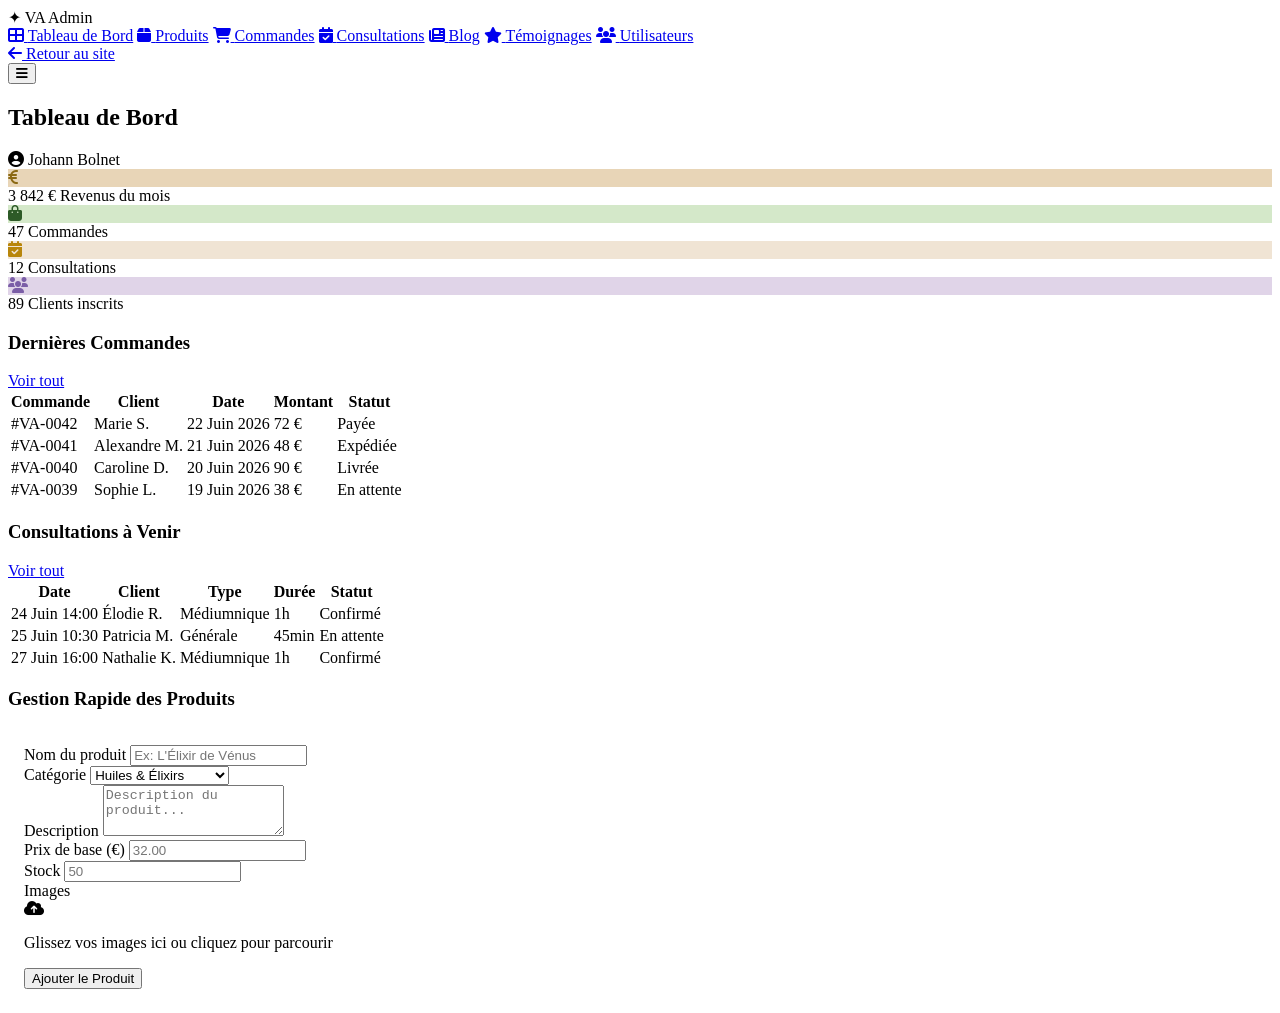
==== admin/index.html @ 386029f0 "✨ Vertus Ancestrales — Site complet Boutique cosmétiques naturels + Consultations + Blog SEO Déploie" ====
<!DOCTYPE html>
<html lang="fr">
<head>
  <meta charset="UTF-8">
  <meta name="viewport" content="width=device-width, initial-scale=1.0">
  <title>Administration — Vertus Ancestrales</title>
  <link rel="preconnect" href="https://fonts.googleapis.com">
  <link href="https://fonts.googleapis.com/css2?family=Playfair+Display:wght@400;600;700&family=Inter:wght@300;400;500;600&display=swap" rel="stylesheet">
  <link rel="stylesheet" href="https://cdnjs.cloudflare.com/ajax/libs/font-awesome/6.5.0/css/all.min.css">
  <link rel="stylesheet" href="css/style.css">
</head>
<body>
  <!-- ADMIN LAYOUT -->
  <div class="admin-layout">
    <!-- Sidebar -->
    <aside class="admin-sidebar" id="admin-sidebar">
      <div class="admin-sidebar-header">
        <span class="logo-icon">✦</span>
        <span class="logo-text">VA Admin</span>
      </div>
      <nav class="admin-nav">
        <a href="#dashboard" class="admin-nav-item active"><i class="fas fa-th-large"></i> <span>Tableau de Bord</span></a>
        <a href="#products" class="admin-nav-item"><i class="fas fa-box"></i> <span>Produits</span></a>
        <a href="#orders" class="admin-nav-item"><i class="fas fa-shopping-cart"></i> <span>Commandes</span></a>
        <a href="#consultations" class="admin-nav-item"><i class="fas fa-calendar-check"></i> <span>Consultations</span></a>
        <a href="#blog" class="admin-nav-item"><i class="fas fa-newspaper"></i> <span>Blog</span></a>
        <a href="#testimonials" class="admin-nav-item"><i class="fas fa-star"></i> <span>Témoignages</span></a>
        <a href="#users" class="admin-nav-item"><i class="fas fa-users"></i> <span>Utilisateurs</span></a>
      </nav>
      <div class="admin-sidebar-footer">
        <a href="index.html" class="admin-nav-item"><i class="fas fa-arrow-left"></i> <span>Retour au site</span></a>
      </div>
    </aside>

    <!-- Main Content -->
    <main class="admin-main">
      <!-- Top Bar -->
      <header class="admin-header">
        <button id="admin-sidebar-toggle" class="admin-toggle"><i class="fas fa-bars"></i></button>
        <h2>Tableau de Bord</h2>
        <div class="admin-header-right">
          <span class="admin-user"><i class="fas fa-user-circle"></i> Johann Bolnet</span>
        </div>
      </header>

      <!-- Content -->
      <div class="admin-content">
        <!-- Stats -->
        <div class="admin-stats">
          <div class="admin-stat-card">
            <div class="stat-icon" style="background:#e8d5b7;"><i class="fas fa-euro-sign" style="color:#8b6914;"></i></div>
            <div class="stat-info">
              <span class="stat-value">3 842 €</span>
              <span class="stat-label">Revenus du mois</span>
            </div>
          </div>
          <div class="admin-stat-card">
            <div class="stat-icon" style="background:#d4e8c9;"><i class="fas fa-shopping-bag" style="color:#2d5a27;"></i></div>
            <div class="stat-info">
              <span class="stat-value">47</span>
              <span class="stat-label">Commandes</span>
            </div>
          </div>
          <div class="admin-stat-card">
            <div class="stat-icon" style="background:#f0e4d4;"><i class="fas fa-calendar-check" style="color:#b8860b;"></i></div>
            <div class="stat-info">
              <span class="stat-value">12</span>
              <span class="stat-label">Consultations</span>
            </div>
          </div>
          <div class="admin-stat-card">
            <div class="stat-icon" style="background:#e0d4e8;"><i class="fas fa-users" style="color:#7b5ea7;"></i></div>
            <div class="stat-info">
              <span class="stat-value">89</span>
              <span class="stat-label">Clients inscrits</span>
            </div>
          </div>
        </div>

        <!-- Recent Orders -->
        <div class="admin-card">
          <div class="admin-card-header">
            <h3>Dernières Commandes</h3>
            <a href="#orders" class="btn btn-sm btn-outline">Voir tout</a>
          </div>
          <div class="admin-table-wrapper">
            <table class="admin-table">
              <thead>
                <tr>
                  <th>Commande</th>
                  <th>Client</th>
                  <th>Date</th>
                  <th>Montant</th>
                  <th>Statut</th>
                </tr>
              </thead>
              <tbody>
                <tr>
                  <td>#VA-0042</td>
                  <td>Marie S.</td>
                  <td>22 Juin 2026</td>
                  <td>72 €</td>
                  <td><span class="status-badge paid">Payée</span></td>
                </tr>
                <tr>
                  <td>#VA-0041</td>
                  <td>Alexandre M.</td>
                  <td>21 Juin 2026</td>
                  <td>48 €</td>
                  <td><span class="status-badge shipped">Expédiée</span></td>
                </tr>
                <tr>
                  <td>#VA-0040</td>
                  <td>Caroline D.</td>
                  <td>20 Juin 2026</td>
                  <td>90 €</td>
                  <td><span class="status-badge delivered">Livrée</span></td>
                </tr>
                <tr>
                  <td>#VA-0039</td>
                  <td>Sophie L.</td>
                  <td>19 Juin 2026</td>
                  <td>38 €</td>
                  <td><span class="status-badge pending">En attente</span></td>
                </tr>
              </tbody>
            </table>
          </div>
        </div>

        <!-- Upcoming Consultations -->
        <div class="admin-card">
          <div class="admin-card-header">
            <h3>Consultations à Venir</h3>
            <a href="#consultations" class="btn btn-sm btn-outline">Voir tout</a>
          </div>
          <div class="admin-table-wrapper">
            <table class="admin-table">
              <thead>
                <tr>
                  <th>Date</th>
                  <th>Client</th>
                  <th>Type</th>
                  <th>Durée</th>
                  <th>Statut</th>
                </tr>
              </thead>
              <tbody>
                <tr>
                  <td>24 Juin 14:00</td>
                  <td>Élodie R.</td>
                  <td>Médiumnique</td>
                  <td>1h</td>
                  <td><span class="status-badge pending">Confirmé</span></td>
                </tr>
                <tr>
                  <td>25 Juin 10:30</td>
                  <td>Patricia M.</td>
                  <td>Générale</td>
                  <td>45min</td>
                  <td><span class="status-badge paid">En attente</span></td>
                </tr>
                <tr>
                  <td>27 Juin 16:00</td>
                  <td>Nathalie K.</td>
                  <td>Médiumnique</td>
                  <td>1h</td>
                  <td><span class="status-badge paid">Confirmé</span></td>
                </tr>
              </tbody>
            </table>
          </div>
        </div>

        <!-- Product Management Quick Card -->
        <div class="admin-card">
          <div class="admin-card-header">
            <h3>Gestion Rapide des Produits</h3>
          </div>
          <div style="padding:1rem;">
            <form class="admin-form" onsubmit="event.preventDefault(); showToast('✓ Produit ajouté');">
              <div class="form-row">
                <div class="form-group">
                  <label>Nom du produit</label>
                  <input type="text" class="input" placeholder="Ex: L'Élixir de Vénus" required>
                </div>
                <div class="form-group">
                  <label>Catégorie</label>
                  <select class="select">
                    <option>Huiles & Élixirs</option>
                    <option>Soins Corps</option>
                    <option>Accessoires Rituels</option>
                  </select>
                </div>
              </div>
              <div class="form-group">
                <label>Description</label>
                <textarea class="textarea" rows="3" placeholder="Description du produit..."></textarea>
              </div>
              <div class="form-row">
                <div class="form-group">
                  <label>Prix de base (€)</label>
                  <input type="number" class="input" step="0.01" placeholder="32.00">
                </div>
                <div class="form-group">
                  <label>Stock</label>
                  <input type="number" class="input" placeholder="50">
                </div>
              </div>
              <div class="form-group">
                <label>Images</label>
                <div class="upload-zone">
                  <i class="fas fa-cloud-upload-alt"></i>
                  <p>Glissez vos images ici ou cliquez pour parcourir</p>
                </div>
              </div>
              <button type="submit" class="btn btn-primary">Ajouter le Produit</button>
            </form>
          </div>
        </div>
      </div>
    </main>
  </div>

  <script src="js/main.js"></script>
</body>
</html>
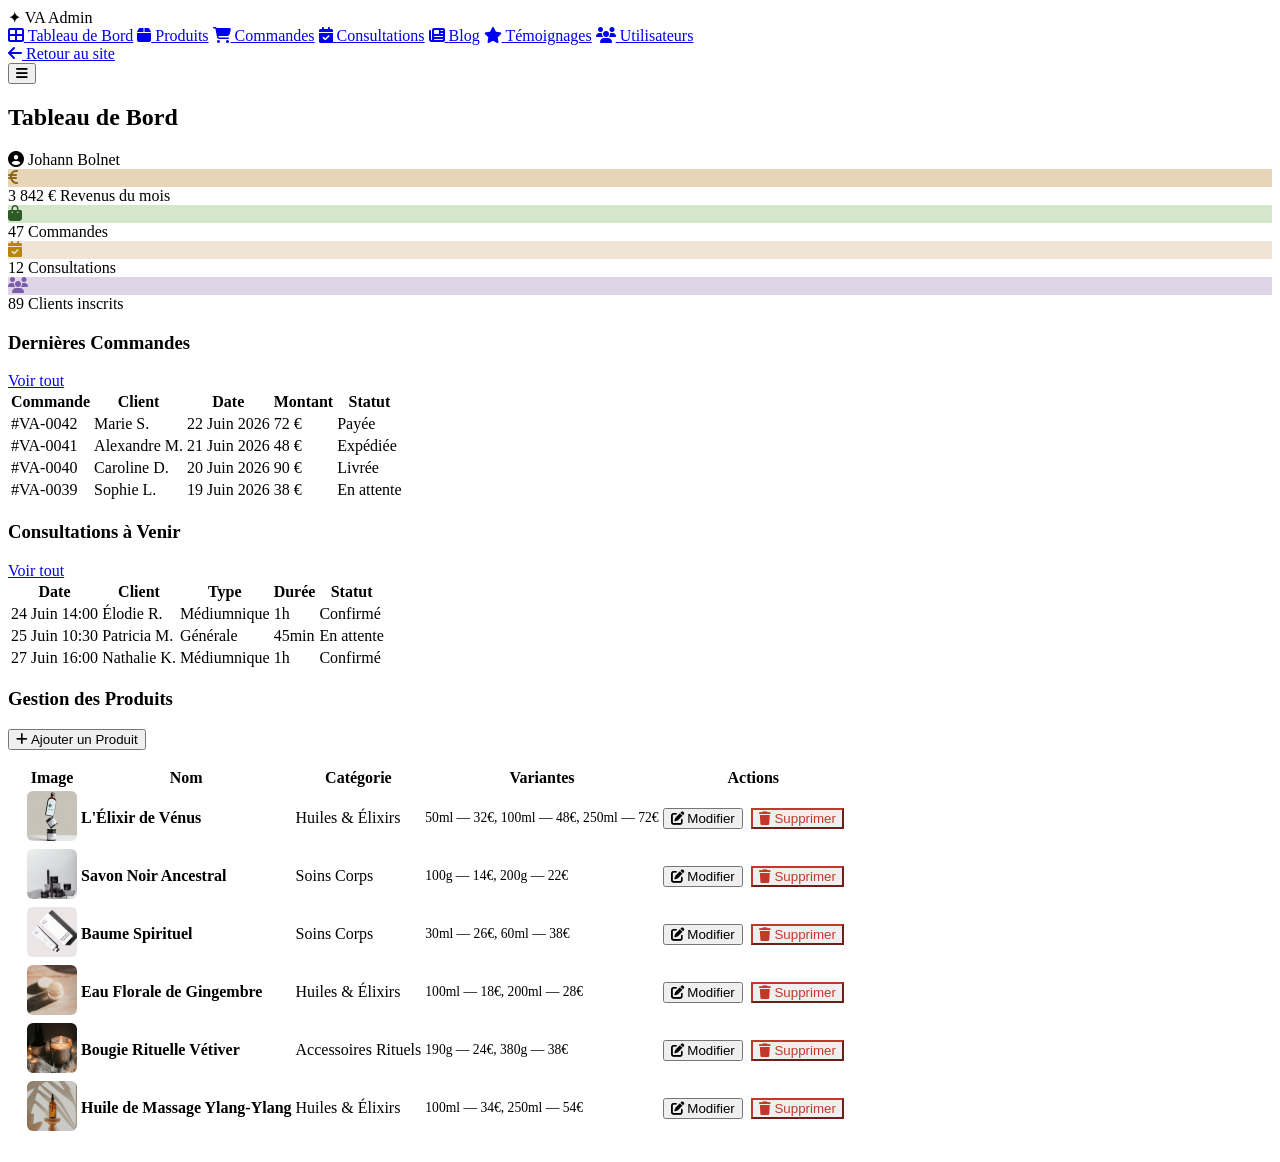
==== commit 382afdcd: "📸 Ajout images produits réelles + Gestion admin manuelle - 6 images produits Unsplash (huiles, savon" ====
--- a/admin/index.html
+++ b/admin/index.html
@@ -172,49 +172,77 @@
           </div>
         </div>
 
-        <!-- Product Management Quick Card -->
-        <div class="admin-card">
+        <!-- Gestion des Produits -->
+        <div class="admin-card" id="product-management">
           <div class="admin-card-header">
-            <h3>Gestion Rapide des Produits</h3>
+            <h3>Gestion des Produits</h3>
+            <button class="btn btn-sm btn-primary" onclick="openEditModal(null)"><i class="fas fa-plus"></i> Ajouter un Produit</button>
           </div>
           <div style="padding:1rem;">
-            <form class="admin-form" onsubmit="event.preventDefault(); showToast('✓ Produit ajouté');">
+            <div class="admin-table-wrapper">
+              <table class="admin-table" id="product-table">
+                <thead>
+                  <tr>
+                    <th>Image</th>
+                    <th>Nom</th>
+                    <th>Catégorie</th>
+                    <th>Variantes</th>
+                    <th>Actions</th>
+                  </tr>
+                </thead>
+                <tbody id="product-table-body">
+                </tbody>
+              </table>
+            </div>
+          </div>
+        </div>
+
+        <!-- Product Edit Modal -->
+        <div id="product-modal" style="display:none; position:fixed; top:0; left:0; width:100%; height:100%; background:rgba(0,0,0,0.55); z-index:9999; align-items:center; justify-content:center;" onclick="if(event.target===this)closeEditModal()">
+          <div style="background:#fff; border-radius:12px; width:90%; max-width:680px; max-height:90vh; overflow-y:auto; padding:2rem; position:relative; box-shadow:0 20px 60px rgba(0,0,0,0.3);">
+            <button style="position:absolute; top:1rem; right:1rem; background:none; border:none; font-size:1.5rem; cursor:pointer; color:#999;" onclick="closeEditModal()">&times;</button>
+            <h3 style="font-family:'Playfair Display',serif; font-size:1.5rem; margin-bottom:1.5rem; color:#2d2d2d;" id="modal-title">Ajouter un Produit</h3>
+            <form id="product-form" onsubmit="event.preventDefault(); saveProductFromModal();" style="display:flex; flex-direction:column; gap:1rem;">
+              <input type="hidden" id="edit-product-id" value="">
               <div class="form-row">
-                <div class="form-group">
+                <div class="form-group" style="flex:2;">
                   <label>Nom du produit</label>
-                  <input type="text" class="input" placeholder="Ex: L'Élixir de Vénus" required>
+                  <input type="text" class="input" id="modal-nom" placeholder="Ex: L'Élixir de Vénus" required>
                 </div>
-                <div class="form-group">
+                <div class="form-group" style="flex:1;">
                   <label>Catégorie</label>
-                  <select class="select">
-                    <option>Huiles & Élixirs</option>
-                    <option>Soins Corps</option>
-                    <option>Accessoires Rituels</option>
+                  <select class="select" id="modal-categorie">
+                    <option value="huiles">Huiles &amp; Élixirs</option>
+                    <option value="soins">Soins Corps</option>
+                    <option value="accessoires">Accessoires Rituels</option>
                   </select>
                 </div>
               </div>
               <div class="form-group">
                 <label>Description</label>
-                <textarea class="textarea" rows="3" placeholder="Description du produit..."></textarea>
+                <textarea class="textarea" id="modal-description" rows="3" placeholder="Description du produit..."></textarea>
               </div>
               <div class="form-row">
-                <div class="form-group">
-                  <label>Prix de base (€)</label>
-                  <input type="number" class="input" step="0.01" placeholder="32.00">
-                </div>
-                <div class="form-group">
-                  <label>Stock</label>
-                  <input type="number" class="input" placeholder="50">
+                <div class="form-group" style="flex:1;">
+                  <label>Image (nom fichier)</label>
+                  <input type="text" class="input" id="modal-image" placeholder="Ex: produit-elixir-venus.jpg">
                 </div>
               </div>
               <div class="form-group">
-                <label>Images</label>
-                <div class="upload-zone">
-                  <i class="fas fa-cloud-upload-alt"></i>
-                  <p>Glissez vos images ici ou cliquez pour parcourir</p>
+                <label>Variantes (taille — prix)</label>
+                <div id="variantes-container">
+                  <div class="variante-row" style="display:flex; gap:0.5rem; margin-bottom:0.5rem;">
+                    <input type="text" class="input" placeholder="Taille (ex: 50ml)" style="flex:1;" name="variante-taille">
+                    <input type="text" class="input" placeholder="Prix (ex: 32€)" style="flex:1;" name="variante-prix">
+                    <button type="button" class="btn btn-sm btn-outline" onclick="this.parentElement.remove()" style="flex-shrink:0;"><i class="fas fa-times"></i></button>
+                  </div>
                 </div>
+                <button type="button" class="btn btn-sm btn-outline" onclick="addVarianteRow()"><i class="fas fa-plus"></i> Ajouter une variante</button>
               </div>
-              <button type="submit" class="btn btn-primary">Ajouter le Produit</button>
+              <div style="display:flex; gap:0.75rem; justify-content:flex-end; margin-top:0.5rem;">
+                <button type="button" class="btn btn-outline" onclick="closeEditModal()">Annuler</button>
+                <button type="submit" class="btn btn-primary"><i class="fas fa-save"></i> Enregistrer</button>
+              </div>
             </form>
           </div>
         </div>
@@ -223,5 +251,153 @@
   </div>
 
   <script src="js/main.js"></script>
+  <script>
+    // === ADMIN PRODUCT MANAGEMENT ===
+    const DEFAULT_PRODUCTS = [
+      { id:'elixir-venus', nom:"L'Élixir de Vénus", description:"Huile de soin régénérante aux huiles essentielles d'ylang-ylang et de bois de rose. Nourrit, illumine et restaure l'éclat naturel de la peau.", categorie:'huiles', image:'produit-elixir-venus.jpg', badge:'Nouveau', icone:'fa-flask', variantes:[{taille:'50ml',prix:'32€'},{taille:'100ml',prix:'48€'},{taille:'250ml',prix:'72€'}] },
+      { id:'savon-noir', nom:'Savon Noir Ancestral', description:"Savon noir purifiant à la cendre de bois de campêche et huile de coco vierge. Nettoie en profondeur tout en respectant l'équilibre de la peau.", categorie:'soins', image:'produit-savon-noir.jpg', badge:'', icone:'fa-soap', variantes:[{taille:'100g',prix:'14€'},{taille:'200g',prix:'22€'}] },
+      { id:'baume-spirituel', nom:'Baume Spirituel', description:"Baume multi-usages à base de propolis, miel de Martinique et résines naturelles. Apaise, protège et régénère les peaux sensibles.", categorie:'soins', image:'produit-baume-spirituel.jpg', badge:'Meilleure vente', icone:'fa-mortar-pestle', variantes:[{taille:'30ml',prix:'26€'},{taille:'60ml',prix:'38€'}] },
+      { id:'eau-florale', nom:'Eau Florale de Gingembre', description:"Hydrolat tonifiant et stimulant, distillé à partir de gingembre frais de Martinique. Revitalise, réchauffe et équilibre les énergies.", categorie:'huiles', image:'produit-eau-florale.jpg', badge:'', icone:'fa-spa', variantes:[{taille:'100ml',prix:'18€'},{taille:'200ml',prix:'28€'}] },
+      { id:'bougie-vetiver', nom:'Bougie Rituelle Vétiver', description:"Bougie coulée à la main en cire de soja, parfumée à l'huile essentielle de vétiver de Haïti. Idéale pour les méditations et rituels d'ancrage.", categorie:'accessoires', image:'produit-bougie-vetiver.jpg', badge:'', icone:'fa-fire', variantes:[{taille:'190g',prix:'24€'},{taille:'380g',prix:'38€'}] },
+      { id:'huile-ylang', nom:'Huile de Massage Ylang-Ylang', description:"Huile de massage onctueuse aux fleurs d'ylang-ylang de Nosy Be. Enveloppe, apaise et harmonise le corps et l'esprit.", categorie:'huiles', image:'produit-huile-ylang.jpg', badge:'', icone:'fa-hand-sparkles', variantes:[{taille:'100ml',prix:'34€'},{taille:'250ml',prix:'54€'}] }
+    ];
+
+    function getProducts() {
+      try {
+        const stored = localStorage.getItem('va_products');
+        if (stored) return JSON.parse(stored);
+      } catch(e) { console.warn('Failed to parse va_products', e); }
+      return JSON.parse(JSON.stringify(DEFAULT_PRODUCTS));
+    }
+
+    function saveProducts(products) {
+      localStorage.setItem('va_products', JSON.stringify(products));
+    }
+
+    function getCategoryLabel(val) {
+      const map = { huiles:'Huiles & Élixirs', soins:'Soins Corps', accessoires:'Accessoires Rituels' };
+      return map[val] || val;
+    }
+
+    function renderProductTable() {
+      const products = getProducts();
+      const tbody = document.getElementById('product-table-body');
+      if (!tbody) return;
+      tbody.innerHTML = products.map(p => {
+        const variantesStr = p.variantes.map(v => v.taille+' — '+v.prix).join(', ');
+        const imgPath = p.image ? `../images/${p.image}` : '';
+        const imgHtml = imgPath ? `<img src="${imgPath}" alt="${p.nom}" style="width:50px;height:50px;object-fit:cover;border-radius:6px;" onerror="this.style.display='none';this.nextElementSibling.style.display='flex'" />` : '';
+        const fallbackHtml = `<div style="width:50px;height:50px;border-radius:6px;background:#f0e6d6;display:flex;align-items:center;justify-content:center;font-size:1.2rem;color:#b8860b;display:none;"><i class="fas ${p.icone || 'fa-box'}"></i></div>`;
+        return `<tr>
+          <td>${imgHtml}${fallbackHtml}</td>
+          <td><strong>${p.nom}</strong></td>
+          <td>${getCategoryLabel(p.categorie)}</td>
+          <td style="font-size:0.85rem;">${variantesStr}</td>
+          <td>
+            <button class="btn btn-sm btn-outline" onclick="openEditModal('${p.id}')" style="margin-right:0.25rem;"><i class="fas fa-edit"></i> Modifier</button>
+            <button class="btn btn-sm btn-outline" onclick="deleteProduct('${p.id}')" style="color:#c0392b;border-color:#c0392b;"><i class="fas fa-trash"></i> Supprimer</button>
+          </td>
+        </tr>`;
+      }).join('');
+    }
+
+    function openEditModal(productId) {
+      const modal = document.getElementById('product-modal');
+      const title = document.getElementById('modal-title');
+      const products = getProducts();
+
+      document.getElementById('edit-product-id').value = productId || '';
+      document.getElementById('variantes-container').innerHTML = '';
+
+      if (productId) {
+        const p = products.find(x => x.id === productId);
+        if (!p) return;
+        title.textContent = 'Modifier le Produit';
+        document.getElementById('modal-nom').value = p.nom;
+        document.getElementById('modal-categorie').value = p.categorie;
+        document.getElementById('modal-description').value = p.description;
+        document.getElementById('modal-image').value = p.image || '';
+        (p.variantes || []).forEach(v => addVarianteRow(v.taille, v.prix));
+      } else {
+        title.textContent = 'Ajouter un Produit';
+        document.getElementById('modal-nom').value = '';
+        document.getElementById('modal-categorie').value = 'huiles';
+        document.getElementById('modal-description').value = '';
+        document.getElementById('modal-image').value = '';
+        addVarianteRow('', '');
+      }
+
+      modal.style.display = 'flex';
+    }
+
+    function closeEditModal() {
+      document.getElementById('product-modal').style.display = 'none';
+    }
+
+    function addVarianteRow(taille, prix) {
+      const container = document.getElementById('variantes-container');
+      const row = document.createElement('div');
+      row.className = 'variante-row';
+      row.style.cssText = 'display:flex; gap:0.5rem; margin-bottom:0.5rem;';
+      row.innerHTML = `
+        <input type="text" class="input" placeholder="Taille (ex: 50ml)" style="flex:1;" name="variante-taille" value="${taille || ''}">
+        <input type="text" class="input" placeholder="Prix (ex: 32€)" style="flex:1;" name="variante-prix" value="${prix || ''}">
+        <button type="button" class="btn btn-sm btn-outline" onclick="this.parentElement.remove()" style="flex-shrink:0;"><i class="fas fa-times"></i></button>
+      `;
+      container.appendChild(row);
+    }
+
+    function saveProductFromModal() {
+      const editId = document.getElementById('edit-product-id').value;
+      const products = getProducts();
+
+      const variantes = [];
+      document.querySelectorAll('.variante-row').forEach(row => {
+        const t = row.querySelector('[name="variante-taille"]')?.value.trim();
+        const p = row.querySelector('[name="variante-prix"]')?.value.trim();
+        if (t || p) variantes.push({ taille: t, prix: p });
+      });
+
+      const productData = {
+        id: editId || 'prod-' + Date.now(),
+        nom: document.getElementById('modal-nom').value.trim(),
+        categorie: document.getElementById('modal-categorie').value,
+        description: document.getElementById('modal-description').value.trim(),
+        image: document.getElementById('modal-image').value.trim(),
+        badge: '',
+        icone: 'fa-box',
+        variantes: variantes
+      };
+
+      if (!productData.nom) { alert('Le nom du produit est requis.'); return; }
+
+      if (editId) {
+        const idx = products.findIndex(x => x.id === editId);
+        if (idx >= 0) products[idx] = productData;
+        else products.push(productData);
+      } else {
+        products.push(productData);
+      }
+
+      saveProducts(products);
+      renderProductTable();
+      closeEditModal();
+      if (typeof showToast === 'function') showToast('✓ Produit enregistré');
+      else alert('✓ Produit enregistré');
+    }
+
+    function deleteProduct(productId) {
+      if (!confirm('Supprimer ce produit ?')) return;
+      const products = getProducts().filter(p => p.id !== productId);
+      saveProducts(products);
+      renderProductTable();
+      if (typeof showToast === 'function') showToast('✓ Produit supprimé');
+    }
+
+    // Initialize on page load
+    document.addEventListener('DOMContentLoaded', () => {
+      renderProductTable();
+    });
+  </script>
 </body>
 </html>
